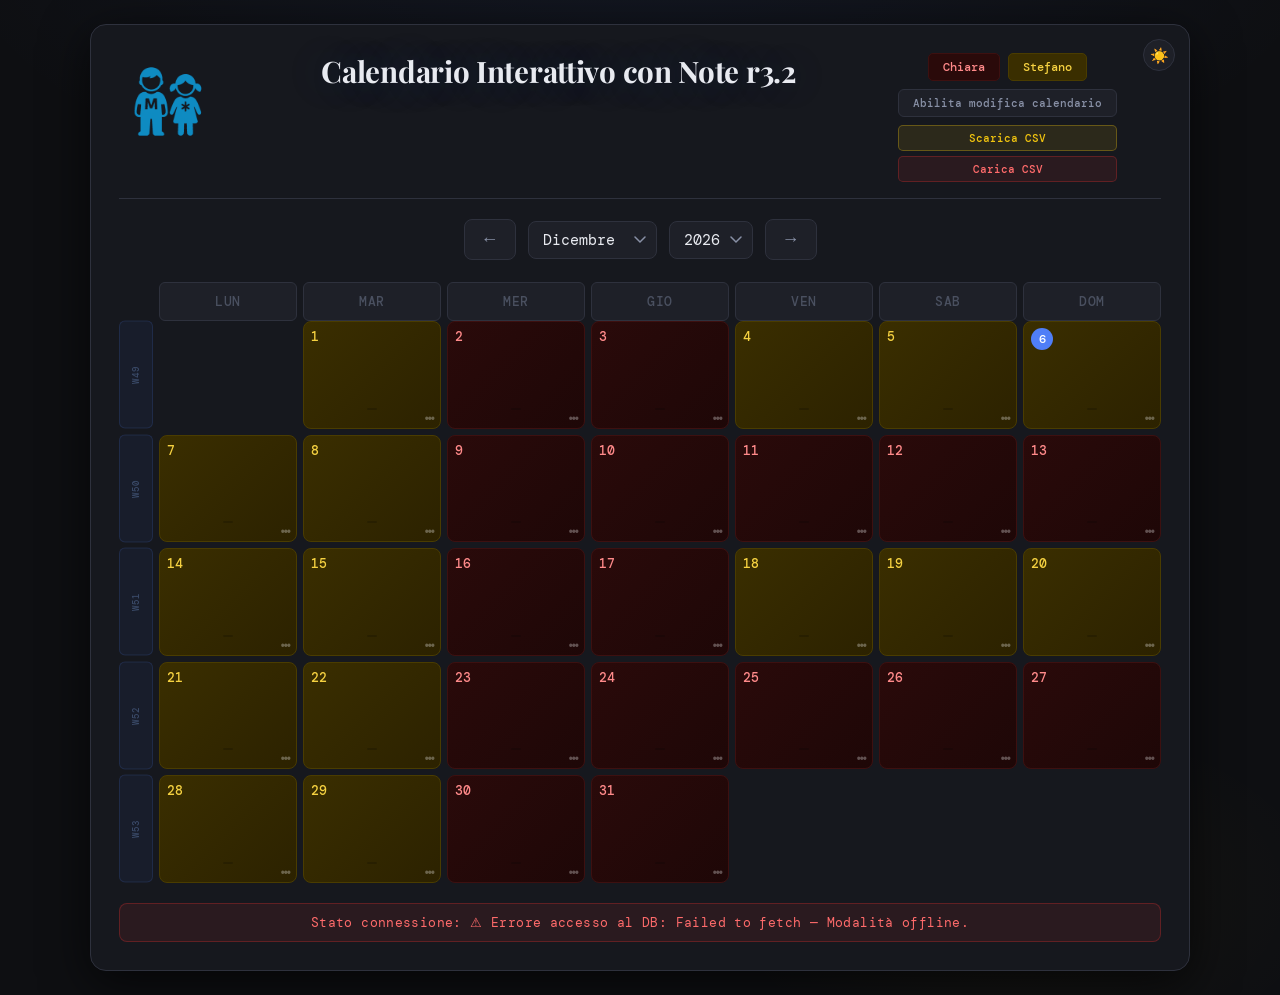
==== index.html @ 189cd043 "Aggiunge possibilita' di cambiare l'alternanza weekend da una data Nuovo pulsante "Cambia alternanza" ====
<!DOCTYPE html>
<html lang="it" data-theme="dark">
<head>
    <meta charset="UTF-8">
    <meta name="viewport" content="width=device-width, initial-scale=1.0">
    <title>Calendario Interattivo con Note</title>
    <link rel="icon" type="image/png" href="MaxAndStar.png">
    <link href="https://fonts.googleapis.com/css2?family=DM+Mono:wght@400;500&family=Playfair+Display:wght@600;700&display=swap" rel="stylesheet">
    <style>
        [data-theme="dark"] {
            --bg-base:        #0e0f12;
            --bg-surface:     #16181e;
            --bg-raised:      #1e2028;
            --bg-hover:       #252830;
            --border:         #2e313d;
            --border-focus:   #4a5568;
            --text-primary:   #e8eaf0;
            --text-secondary: #8890a6;
            --text-muted:     #4a5060;
            --accent-blue:    #4f7ef7;
            --accent-blue-h:  #3a6ce8;
            --accent-shadow:  rgba(79,126,247,0.25);
            --success-bg:     rgba(45,216,140,0.10);
            --success-border: rgba(45,216,140,0.30);
            --success-text:   #2dd88c;
            --warning-bg:     rgba(241,196,15,0.10);
            --warning-border: rgba(241,196,15,0.30);
            --warning-text:   #f1c40f;
            --error-bg:       rgba(224,48,48,0.10);
            --error-border:   rgba(224,48,48,0.30);
            --error-text:     #ff6b6b;
            --modal-overlay:  rgba(0,0,0,0.75);
            --shadow-lg:      0 12px 48px rgba(0,0,0,0.65);
            --bg-gradient:    radial-gradient(ellipse 80% 50% at 50% -10%, rgba(79,126,247,0.08) 0%, transparent 70%),
                              radial-gradient(ellipse 40% 30% at 80% 90%, rgba(241,196,15,0.04) 0%, transparent 60%);
            --select-arrow:   url("data:image/svg+xml,%3Csvg xmlns='http://www.w3.org/2000/svg' width='12' height='8' viewBox='0 0 12 8'%3E%3Cpath d='M1 1l5 5 5-5' stroke='%238890a6' stroke-width='1.5' fill='none' stroke-linecap='round'/%3E%3C/svg%3E");
            --user-badge-bg:  rgba(0,0,0,0.35);
            --user-badge-c:   rgba(255,255,255,0.70);
            --user-badge-b:   rgba(255,255,255,0.20);
            --week-bg:        rgba(79,126,247,0.06);
            --week-c:         #3a4a68;
            --week-border:    rgba(79,126,247,0.14);
        }
        [data-theme="light"] {
            --bg-base:        #f0f2f5;
            --bg-surface:     #ffffff;
            --bg-raised:      #f8f9fa;
            --bg-hover:       #edf0f3;
            --border:         #d4d8e0;
            --border-focus:   #7b8fa6;
            --text-primary:   #1a1e2c;
            --text-secondary: #5a6478;
            --text-muted:     #9aa0b0;
            --accent-blue:    #2c5fe0;
            --accent-blue-h:  #1e4ec8;
            --accent-shadow:  rgba(44,95,224,0.20);
            --success-bg:     rgba(39,174,96,0.10);
            --success-border: rgba(39,174,96,0.35);
            --success-text:   #1a7a48;
            --warning-bg:     rgba(200,160,0,0.10);
            --warning-border: rgba(200,160,0,0.35);
            --warning-text:   #7a5c00;
            --error-bg:       rgba(192,57,43,0.08);
            --error-border:   rgba(192,57,43,0.30);
            --error-text:     #b02020;
            --modal-overlay:  rgba(0,0,0,0.45);
            --shadow-lg:      0 8px 32px rgba(0,0,0,0.12);
            --bg-gradient:    radial-gradient(ellipse 80% 50% at 50% -10%, rgba(44,95,224,0.05) 0%, transparent 70%);
            --select-arrow:   url("data:image/svg+xml,%3Csvg xmlns='http://www.w3.org/2000/svg' width='12' height='8' viewBox='0 0 12 8'%3E%3Cpath d='M1 1l5 5 5-5' stroke='%235a6478' stroke-width='1.5' fill='none' stroke-linecap='round'/%3E%3C/svg%3E");
            --user-badge-bg:  rgba(255,255,255,0.80);
            --user-badge-c:   #333;
            --user-badge-b:   rgba(0,0,0,0.20);
            --week-bg:        rgba(44,95,224,0.05);
            --week-c:         #b0b8cc;
            --week-border:    rgba(44,95,224,0.12);
        }

        *, *::before, *::after { box-sizing: border-box; margin: 0; padding: 0; }

        body {
            font-family: 'DM Mono', monospace;
            background-color: var(--bg-base);
            background-image: var(--bg-gradient);
            color: var(--text-primary);
            display: flex;
            justify-content: center;
            align-items: flex-start;
            padding: 24px 16px;
            min-height: 100vh;
            transition: background-color 0.3s, color 0.3s;
        }

        .calendar-container {
            width: 100%;
            max-width: 1100px;
            background-color: var(--bg-surface);
            border: 1px solid var(--border);
            padding: 28px;
            border-radius: 16px;
            box-shadow: var(--shadow-lg);
            position: relative;
            transition: background-color 0.3s, border-color 0.3s, box-shadow 0.3s;
        }

        #theme-toggle {
            position: absolute; top: 14px; right: 14px;
            width: 32px; height: 32px; border-radius: 50%;
            border: 1px solid var(--border); background-color: var(--bg-raised);
            font-size: 15px; cursor: pointer;
            display: flex; align-items: center; justify-content: center;
            transition: all 0.2s; z-index: 10; padding: 0; line-height: 1;
        }
        #theme-toggle:hover { background-color: var(--bg-hover); border-color: var(--border-focus); transform: scale(1.12); }

        h1 {
            display: flex; justify-content: space-between; align-items: flex-start;
            gap: 16px; margin-bottom: 14px; padding-right: 44px;
        }
        .logo-container { flex: 0 0 auto; display: flex; align-items: flex-start; max-width: 11%; }
        .logo { width: 100%; height: auto; max-width: 100px; min-width: 40px; border-radius: 0; object-fit: contain; background: transparent; }

        .title-text {
            flex: 1; text-align: center;
            font-family: 'Playfair Display', serif;
            font-size: clamp(1.1rem, 3.2vw, 1.85rem); font-weight: 700;
            color: var(--text-primary); letter-spacing: -0.01em; line-height: 1.2;
            padding: 0 12px; text-shadow: 0 0 40px var(--accent-shadow); transition: color 0.3s;
        }

        .legend-controls {
            display: flex; flex-direction: column; gap: 8px;
            align-items: center; flex: 0 0 auto; max-width: 25%;
        }
        .legend-row { display: flex; gap: 8px; flex-wrap: wrap; justify-content: center; }
        .legend-btn {
            padding: 5px 14px; font-family: 'DM Mono', monospace;
            font-size: clamp(10px, 1.8vw, 12px); font-weight: 500;
            border: none; border-radius: 5px; cursor: default; user-select: none; white-space: nowrap;
        }
        [data-theme="dark"]  .legend-yellow { background-color: #3a2e00; color: #f5d140; border: 1px solid #4a3c00; }
        [data-theme="dark"]  .legend-red    { background-color: #2a0a0a; color: #ff8a8a; border: 1px solid #3d1010; }
        [data-theme="light"] .legend-yellow { background-color: #f1c40f; color: #1a1200; border: 1px solid #c8a000; }
        [data-theme="light"] .legend-red    { background-color: #e74c3c; color: #fff;    border: 1px solid #a93226; }

        .modify-btn {
            padding: 6px 14px; font-family: 'DM Mono', monospace;
            font-size: clamp(9px, 1.4vw, 11px); font-weight: 500;
            border: 1px solid var(--border); border-radius: 6px;
            cursor: pointer; user-select: none; transition: all 0.2s; white-space: nowrap;
        }
        .modify-btn.locked { background-color: var(--bg-raised); color: var(--text-secondary); border-color: var(--border); }
        .modify-btn.locked:hover { background-color: var(--bg-hover); color: var(--text-primary); border-color: var(--border-focus); }
        .modify-btn.unlocked { background-color: var(--error-bg); color: var(--error-text); border-color: var(--error-border); }
        .modify-btn.unlocked:hover { opacity: 0.8; }

        .csv-controls { display: flex; flex-direction: column; gap: 5px; width: 100%; }
        .csv-btn {
            padding: 5px 12px; font-family: 'DM Mono', monospace;
            font-size: clamp(9px, 1.5vw, 11px); font-weight: 500;
            border-radius: 5px; cursor: pointer; transition: all 0.2s; text-align: center; white-space: nowrap;
        }
        .download-btn { background-color: var(--warning-bg); color: var(--warning-text); border: 1px solid var(--warning-border); }
        .download-btn:hover { opacity: 0.75; }
        .upload-btn { background-color: var(--error-bg); color: var(--error-text); border: 1px solid var(--error-border); }
        .upload-btn:hover { opacity: 0.75; }

        .header-divider { border: none; border-top: 1px solid var(--border); margin: 16px 0 20px; transition: border-color 0.3s; }

        .controls {
            display: flex; justify-content: center; align-items: center;
            gap: 12px; margin-bottom: 22px; flex-wrap: wrap;
        }
        .controls select {
            padding: 8px 32px 8px 14px; font-family: 'DM Mono', monospace;
            font-size: clamp(13px, 2vw, 15px); border: 1px solid var(--border);
            border-radius: 8px; background-color: var(--bg-raised); color: var(--text-primary);
            cursor: pointer; transition: all 0.2s; appearance: none; -webkit-appearance: none;
            background-image: var(--select-arrow); background-repeat: no-repeat; background-position: right 10px center;
        }
        .controls select:focus { outline: none; border-color: var(--accent-blue); background-color: var(--bg-hover); }
        .controls button {
            padding: 7px 16px; font-size: 18px; font-weight: bold;
            border: 1px solid var(--border); border-radius: 8px;
            background-color: var(--bg-raised); color: var(--text-secondary);
            cursor: pointer; transition: all 0.2s; line-height: 1.4;
        }
        .controls button:hover { background-color: var(--bg-hover); color: var(--text-primary); border-color: var(--border-focus); }

        /* === CALENDAR GRID: colonna settimana fissa + 7 giorni === */
        .calendar-grid {
            display: grid;
            grid-template-columns: 34px repeat(7, 1fr);
            gap: 6px;
        }

        /* Spacer angolo in alto a sinistra (allineamento intestazioni) */
        .week-header-spacer { /* vuoto */ }

        .day-header {
            font-family: 'DM Mono', monospace; font-size: clamp(10px, 1.6vw, 13px);
            font-weight: 500; text-align: center; padding: 10px 0;
            color: var(--text-muted); background-color: var(--bg-raised);
            border-radius: 6px; letter-spacing: 0.06em; text-transform: uppercase;
            border: 1px solid var(--border); transition: background-color 0.3s, border-color 0.3s;
        }

        /* === CELLA NUMERO SETTIMANA === */
        .week-num-cell {
            display: flex;
            align-items: center;
            justify-content: center;
            font-family: 'DM Mono', monospace;
            font-size: clamp(7px, 1.1vw, 9px);
            font-weight: 500;
            color: var(--week-c);
            background: var(--week-bg);
            border: 1px solid var(--week-border);
            border-radius: 6px;
            letter-spacing: 0.06em;
            writing-mode: vertical-lr;
            text-orientation: mixed;
            transform: rotate(180deg);
            padding: 4px 2px;
            user-select: none;
            transition: background 0.3s, color 0.3s, border-color 0.3s;
            align-self: stretch;
        }

        .day-cell {
            position: relative; height: 0; padding-bottom: 76.5%;
            border: 1px solid transparent; border-radius: 8px;
            cursor: pointer; overflow: hidden;
            transition: transform 0.18s ease, box-shadow 0.18s ease, border-color 0.18s ease, background-color 0.3s;
        }
        .day-cell:hover { transform: translateY(-2px); box-shadow: 0 6px 20px rgba(0,0,0,0.2); }

        .day-number {
            position: absolute; top: 6px; left: 7px;
            font-family: 'DM Mono', monospace; font-size: clamp(11px, 2vw, 13px);
            font-weight: 500; z-index: 1;
        }
        .day-number.today-marker {
            background-color: var(--accent-blue); color: #fff !important;
            border-radius: 50%; width: 22px; height: 22px;
            display: flex; align-items: center; justify-content: center;
            font-size: clamp(10px, 1.8vw, 12px);
        }

        .day-note {
            position: absolute; top: 45%; left: 50%;
            transform: translate(-50%, -50%);
            font-family: 'DM Mono', monospace; font-size: clamp(9px, 1.7vw, 11px);
            font-weight: 500; text-align: center; overflow: hidden;
            text-overflow: ellipsis; white-space: pre-wrap; word-break: break-word;
            width: 82%; max-height: 50%;
            display: flex; align-items: center; justify-content: center;
        }

        .day-time {
            position: absolute; bottom: 18px; left: 50%; transform: translateX(-50%);
            font-family: 'DM Mono', monospace; font-size: clamp(8px, 1.4vw, 10px);
            font-weight: 400; white-space: nowrap; opacity: 0.75;
            border-radius: 3px; padding: 1px 5px;
        }
        [data-theme="dark"]  .day-time { background-color: rgba(0,0,0,0.25); }
        [data-theme="light"] .day-time { background-color: rgba(0,0,0,0.07); }

        .day-options {
            position: absolute; bottom: 3px; right: 6px;
            cursor: pointer; font-size: clamp(13px, 2vw, 15px);
            font-weight: bold; z-index: 2; transition: color 0.15s;
        }
        [data-theme="dark"]  .day-options       { color: rgba(255,255,255,0.30); }
        [data-theme="light"] .day-options       { color: rgba(0,0,0,0.25); }
        [data-theme="dark"]  .day-options:hover { color: rgba(255,255,255,0.85); }
        [data-theme="light"] .day-options:hover { color: rgba(0,0,0,0.70); }

        [data-theme="dark"] .day-yellow { background: linear-gradient(135deg,#3a2e00,#2c2200); color:#f5d140; border-color:#4a3c00; }
        [data-theme="dark"] .day-yellow:hover { background: linear-gradient(135deg,#4a3c00,#3a2e00); border-color:#6a5500; }
        [data-theme="dark"] .day-red    { background: linear-gradient(135deg,#2a0a0a,#1e0707); color:#ff8a8a; border-color:#3d1010; }
        [data-theme="dark"] .day-red:hover    { background: linear-gradient(135deg,#3d1010,#2a0a0a); border-color:#5a1a1a; }
        [data-theme="light"] .day-yellow { background: linear-gradient(135deg,#f1c40f,#e0b000); color:#1a1200; border-color:#c8a000; }
        [data-theme="light"] .day-yellow:hover { background: linear-gradient(135deg,#f5ce30,#f1c40f); border-color:#a88000; }
        [data-theme="light"] .day-red    { background: linear-gradient(135deg,#e74c3c,#c0392b); color:#fff; border-color:#a93226; }
        [data-theme="light"] .day-red:hover    { background: linear-gradient(135deg,#ec6050,#e74c3c); border-color:#922b21; }

        #debug-status {
            margin-top: 20px; padding: 10px 16px; border-radius: 8px;
            text-align: center; font-family: 'DM Mono', monospace;
            font-size: clamp(11px, 1.8vw, 13px); letter-spacing: 0.03em;
            transition: all 0.3s ease; border: 1px solid var(--border);
            background-color: var(--bg-raised); color: var(--text-muted);
        }
        .status-success { background-color: var(--success-bg) !important; border-color: var(--success-border) !important; color: var(--success-text) !important; }
        .status-warning { background-color: var(--warning-bg) !important; border-color: var(--warning-border) !important; color: var(--warning-text) !important; }
        .status-error   { background-color: var(--error-bg)   !important; border-color: var(--error-border)   !important; color: var(--error-text)   !important; }

        .auth-modal, .note-modal {
            display: none; position: fixed; z-index: 1000;
            left: 0; top: 0; width: 100%; height: 100%;
            background-color: var(--modal-overlay); backdrop-filter: blur(6px);
        }
        .auth-modal-content, .note-modal-content {
            background-color: var(--bg-surface); border: 1px solid var(--border);
            margin: 12% auto; padding: 34px; border-radius: 14px;
            width: 90%; max-width: 420px; box-shadow: var(--shadow-lg);
            animation: modalSlideIn 0.28s cubic-bezier(0.34,1.2,0.64,1);
            transition: background-color 0.3s, border-color 0.3s;
        }
        .note-modal-content { max-width: 480px; margin: 8% auto; }

        @keyframes modalSlideIn {
            from { opacity:0; transform:translateY(-30px) scale(0.97); }
            to   { opacity:1; transform:translateY(0) scale(1); }
        }

        .auth-modal-content h2, .note-modal-content h2 {
            text-align: center; font-family: 'Playfair Display', serif;
            font-weight: 700; color: var(--text-primary);
            margin-bottom: 24px; font-size: clamp(18px, 3.5vw, 22px);
        }

        .auth-form-group, .note-form-group { margin-bottom: 18px; }
        .auth-form-group label, .note-form-group label {
            display: block; margin-bottom: 7px; font-family: 'DM Mono', monospace;
            font-size: clamp(11px, 2vw, 13px); font-weight: 500;
            color: var(--text-secondary); letter-spacing: 0.04em; text-transform: uppercase;
        }
        .auth-form-group select, .auth-form-group input,
        .note-form-group input[type="text"], .note-form-group input[type="time"],
        .note-form-group textarea {
            width: 100%; padding: 11px 13px; border: 1px solid var(--border);
            border-radius: 8px; background-color: var(--bg-raised);
            color: var(--text-primary); font-family: 'DM Mono', monospace;
            font-size: clamp(13px, 2vw, 14px); transition: all 0.2s; box-sizing: border-box;
        }
        .auth-form-group select {
            appearance: none; -webkit-appearance: none;
            background-image: var(--select-arrow); background-repeat: no-repeat;
            background-position: right 12px center; padding-right: 34px; cursor: pointer;
        }
        .auth-form-group input:focus, .auth-form-group select:focus,
        .note-form-group input:focus, .note-form-group textarea:focus {
            outline: none; border-color: var(--accent-blue); background-color: var(--bg-hover);
        }
        .note-form-group textarea { resize: vertical; min-height: 72px; line-height: 1.6; }

        input[type="time"]::-webkit-calendar-picker-indicator { filter: invert(0.5); cursor: pointer; }
        [data-theme="light"] input[type="time"]::-webkit-calendar-picker-indicator { filter: none; }

        .time-row { display: flex; gap: 14px; }
        .time-row .note-form-group { flex: 1; }

        .auth-buttons, .note-buttons {
            display: flex; gap: 9px; justify-content: center; margin-top: 20px; flex-wrap: wrap;
        }
        .auth-btn, .note-btn {
            padding: 10px 18px; border: 1px solid transparent; border-radius: 7px;
            font-family: 'DM Mono', monospace; font-size: clamp(12px, 1.8vw, 13px);
            font-weight: 500; cursor: pointer; transition: all 0.2s;
            display: flex; align-items: center; gap: 6px;
        }
        .auth-btn-primary { background-color: var(--accent-blue); color: #fff; border-color: var(--accent-blue); }
        .auth-btn-primary:hover { background-color: var(--accent-blue-h); transform: translateY(-1px); box-shadow: 0 4px 16px var(--accent-shadow); }
        .auth-btn-secondary, .note-btn-cancel { background-color: var(--bg-raised); color: var(--text-secondary); border-color: var(--border); }
        .auth-btn-secondary:hover, .note-btn-cancel:hover { background-color: var(--bg-hover); color: var(--text-primary); }
        .auth-error {
            color: var(--error-text); text-align: center; margin-top: 14px;
            font-family: 'DM Mono', monospace; font-size: clamp(11px, 1.8vw, 12px);
            font-weight: 500; display: none;
        }
        .note-btn-save       { background-color: var(--success-bg); color: var(--success-text); border-color: var(--success-border); }
        .note-btn-save:hover { opacity: 0.8; transform: translateY(-1px); }
        .note-btn-gcal       { background-color: rgba(79,126,247,0.10); color: var(--accent-blue); border-color: rgba(79,126,247,0.30); }
        .note-btn-gcal:hover { opacity: 0.8; transform: translateY(-1px); }
        .note-btn-delete       { background-color: var(--error-bg); color: var(--error-text); border-color: var(--error-border); }
        .note-btn-delete:hover { opacity: 0.8; }
        .note-btn-gcal-delete       { background-color: var(--warning-bg); color: var(--warning-text); border-color: var(--warning-border); }
        .note-btn-gcal-delete:hover { opacity: 0.8; transform: translateY(-1px); }
        .note-btn-weekend       { background-color: rgba(155,89,182,0.10); color: #9b59b6; border-color: rgba(155,89,182,0.30); width: 100%; }
        .note-btn-weekend:hover { opacity: 0.8; transform: translateY(-1px); }
        .note-btn-weekend-red       { background-color: rgba(231,76,60,0.10); color: #e74c3c; border-color: rgba(231,76,60,0.30); }
        .note-btn-weekend-red:hover { opacity: 0.8; transform: translateY(-1px); }
        .note-btn-weekend-yellow       { background-color: rgba(241,196,15,0.12); color: #b8960c; border-color: rgba(241,196,15,0.35); }
        .note-btn-weekend-yellow:hover { opacity: 0.8; transform: translateY(-1px); }
        [data-theme="dark"] .note-btn-weekend-yellow { color: #f1c40f; }
        .weekend-rule-row {
            display: flex; align-items: center; justify-content: space-between;
            font-family: 'DM Mono', monospace; font-size: 12px; color: var(--text-secondary);
            padding: 6px 4px; border-bottom: 1px solid var(--border);
        }
        .weekend-rule-row:last-child { border-bottom: none; }
        .weekend-rule-del {
            background: none; border: none; cursor: pointer; font-size: 13px;
            color: var(--error-text); padding: 2px 6px; border-radius: 4px;
        }
        .weekend-rule-del:hover { background-color: var(--error-bg); }
        .gcal-hint {
            font-family: 'DM Mono', monospace; font-size: clamp(10px, 1.6vw, 11px);
            color: var(--text-muted); text-align: center; margin-top: 12px;
            font-style: italic; line-height: 1.6;
        }

        @media (max-width: 768px) {
            body { padding: 10px 8px; }
            .calendar-container { padding: 16px; }
            h1 { flex-direction: column; align-items: center; gap: 14px; padding-right: 0; }
            .logo-container { order:1; max-width:70px; }
            .title-text { order:2; padding:0; }
            .legend-controls { order:3; max-width:100%; width:100%; }
            .csv-controls { flex-direction:row; gap:8px; }
            #theme-toggle { top:10px; right:10px; }
            .calendar-grid { grid-template-columns: 26px repeat(7, 1fr); gap: 4px; }
            .week-num-cell { font-size: 7px; }
        }
        @media (max-width: 480px) {
            .logo-container { max-width:55px; }
            .legend-btn, .modify-btn, .csv-btn { padding:4px 8px; }
            .calendar-grid { grid-template-columns: 20px repeat(7, 1fr); gap: 3px; }
        }
    </style>
</head>
<body>
    <div class="calendar-container">
        <button id="theme-toggle" title="Cambia tema">🌙</button>

        <h1>
            <div class="logo-container">
                <img src="MaxAndStar.png" alt="Logo" class="logo">
            </div>
            <div class="title-text">Calendario Interattivo con Note r3.2</div>
            <div class="legend-controls">
                <div class="legend-row">
                    <span class="legend-btn legend-red">Chiara</span>
                    <span class="legend-btn legend-yellow">Stefano</span>
                </div>
                <button id="modify-btn" class="modify-btn locked">Abilita modifica calendario</button>
                <div class="csv-controls">
                    <button id="download-btn" class="csv-btn download-btn">Scarica CSV</button>
                    <button id="upload-btn" class="csv-btn upload-btn">Carica CSV</button>
                </div>
            </div>
            <input type="file" id="upload-input" accept=".csv" style="display: none;">
        </h1>

        <hr class="header-divider">

        <div class="controls">
            <button id="prev-month-btn" title="Mese precedente">&larr;</button>
            <select id="month-select"></select>
            <select id="year-select"></select>
            <button id="next-month-btn" title="Mese successivo">&rarr;</button>
        </div>

        <!-- Intestazioni: spazio angolo + 7 giorni -->
        <div class="calendar-grid" id="day-headers">
            <div class="week-header-spacer"></div>
            <div class="day-header">Lun</div>
            <div class="day-header">Mar</div>
            <div class="day-header">Mer</div>
            <div class="day-header">Gio</div>
            <div class="day-header">Ven</div>
            <div class="day-header">Sab</div>
            <div class="day-header">Dom</div>
        </div>
        <div class="calendar-grid" id="calendar-body"></div>
        <div id="debug-status">Stato connessione: In attesa...</div>
    </div>

    <!-- MODAL AUTENTICAZIONE -->
    <div id="auth-modal" class="auth-modal">
        <div class="auth-modal-content">
            <h2>Autenticazione Utente</h2>
            <form id="auth-form">
                <div class="auth-form-group">
                    <label for="user-select">Seleziona Utente</label>
                    <select id="user-select" required>
                        <option value="">-- Scegli un utente --</option>
                        <option value="chiara">Chiara</option>
                        <option value="stefano">Stefano</option>
                        <option value="guest">Altro utente</option>
                    </select>
                </div>
                <div class="auth-form-group">
                    <label for="password-input">Password</label>
                    <input type="password" id="password-input" placeholder="Inserisci la password" required>
                </div>
                <div class="auth-error" id="auth-error">Password non corretta!</div>
                <div class="auth-buttons">
                    <button type="submit" class="auth-btn auth-btn-primary">Accedi</button>
                    <button type="button" class="auth-btn auth-btn-secondary" id="cancel-auth">Annulla</button>
                </div>
            </form>
        </div>
    </div>

    <!-- MODAL NOTA + ORARIO -->
    <div id="note-modal" class="note-modal">
        <div class="note-modal-content">
            <h2 id="note-modal-title">📅 Impegno del giorno</h2>
            <div class="note-form-group">
                <label for="note-text-input">Descrizione</label>
                <textarea id="note-text-input" placeholder="Es. Visita medica, Riunione, Compleanno…" rows="3"></textarea>
            </div>
            <div class="time-row">
                <div class="note-form-group">
                    <label for="note-start-time">Orario inizio</label>
                    <input type="time" id="note-start-time">
                </div>
                <div class="note-form-group">
                    <label for="note-end-time">Orario fine</label>
                    <input type="time" id="note-end-time">
                </div>
            </div>
            <div class="note-buttons">
                <button class="note-btn note-btn-save" id="note-save-btn">💾 Salva</button>
                <button class="note-btn note-btn-gcal" id="note-gcal-btn">📅 Aggiungi a Google Calendar</button>
            </div>
            <div class="note-buttons" style="margin-top: 8px;">
                <button class="note-btn note-btn-delete" id="note-delete-btn">🗑️ Elimina nota</button>
                <button class="note-btn note-btn-gcal-delete" id="note-gcal-delete-btn">🗓️ Elimina su Google Calendar</button>
                <button class="note-btn note-btn-cancel" id="note-cancel-btn">Annulla</button>
            </div>
            <div class="note-buttons" style="margin-top: 8px;">
                <button class="note-btn note-btn-weekend" id="note-weekend-btn" title="Cambia alternanza weekend">🔀 Cambia alternanza weekend</button>
            </div>
            <p class="gcal-hint">
                "Aggiungi a Google Calendar" apre Google Calendar con l'evento precompilato. Ricorda di salvarlo anche qui con "Salva".<br>
                "Elimina su Google Calendar" apre la vista del giorno su Google Calendar per eliminare l'evento manualmente.
            </p>
        </div>
    </div>

    <!-- MODAL ALTERNANZA WEEKEND -->
    <div id="weekend-rule-modal" class="note-modal">
        <div class="note-modal-content">
            <h2>🔀 Cambia alternanza weekend</h2>
            <p class="gcal-hint">
                Imposta da quale data in poi cambiare il colore di venerdì/sabato/domenica
                (utile al rientro dalle vacanze di Natale o estive). I giorni feriali (Lun–Gio)
                non sono influenzati.
            </p>
            <div class="note-form-group">
                <label for="weekend-rule-date">A partire dal</label>
                <input type="date" id="weekend-rule-date">
            </div>
            <div class="note-form-group">
                <label>Colore del weekend da quella data</label>
                <div class="note-buttons">
                    <button type="button" class="note-btn note-btn-weekend-red" id="weekend-rule-red">🔴 Rosso (Chiara)</button>
                    <button type="button" class="note-btn note-btn-weekend-yellow" id="weekend-rule-yellow">🟡 Giallo (Stefano)</button>
                </div>
            </div>
            <div id="weekend-rule-list"></div>
            <div class="note-buttons" style="margin-top: 8px;">
                <button class="note-btn note-btn-cancel" id="weekend-rule-cancel-btn">Chiudi</button>
            </div>
        </div>
    </div>

    <script>
        const BIN_ID     = '68a83cbbd0ea881f40602c74';
        const SECRET_KEY = '$2a$10$CtbtL1tHcPUt5SemT8R1LOpcEl7vZ7NL17Ffh.mqPmixouh6CdmMu';

        let modifiedDaysDB       = {};
        let isModificationLocked = true;
        let currentUser          = null;
        let activeNoteDate       = null;
        let dbAvailable          = true;
        let weekendRules         = [];

        const debugStatusEl  = document.getElementById('debug-status');
        const htmlEl         = document.documentElement;
        const themeToggleBtn = document.getElementById('theme-toggle');
        const userHashes = {
            chiara:  '27fedb650cfc5db0b383033238b7a1b69c37587a6061e795cc81d72fc132e1fe',
            stefano: '0c89bfb611a7402a526e7fd2a1dd99cc476b7744b0ce80ab05074e2edd96606f',
            guest:   'ab956ef4854d8db53ea4bbae1640d197925ca236add6c7a2d95596cf51b0dd71'
        };
        const userInitials = { chiara: 'C', stefano: 'S', guest: 'G' };

        // --- FORMATO DATI SU JSONBIN (chiavi data compatte YYYYMMDD) ---
        function encodeDBForStorage(data) {
            const encoded = {};
            Object.keys(data).forEach(key => {
                const newKey = key.replace(/\b(\d{4})-(\d{2})-(\d{2})\b/, '$1$2$3');
                encoded[newKey] = data[key];
            });
            return encoded;
        }
        function decodeDBFromStorage(encodedData) {
            const decoded = {};
            Object.keys(encodedData).forEach(key => {
                const newKey = key.replace(/(\d{4})(\d{2})(\d{2})/, '$1-$2-$3');
                decoded[newKey] = encodedData[key];
            });
            return decoded;
        }

        async function hashPassword(pwd) {
            const buf = await crypto.subtle.digest('SHA-256', new TextEncoder().encode(pwd));
            return Array.from(new Uint8Array(buf)).map(b => b.toString(16).padStart(2,'0')).join('');
        }

        // --- NUMERO SETTIMANA ISO 8601 ---
        function getISOWeek(date) {
            const d = new Date(Date.UTC(date.getFullYear(), date.getMonth(), date.getDate()));
            d.setUTCDate(d.getUTCDate() + 4 - (d.getUTCDay() || 7));
            const yearStart = new Date(Date.UTC(d.getUTCFullYear(), 0, 1));
            return Math.ceil((((d - yearStart) / 86400000) + 1) / 7);
        }

        // --- ALTERNANZA WEEKEND (con regole personalizzabili da una certa data) ---
        function dateToKey(date) {
            return `${date.getFullYear()}-${String(date.getMonth()+1).padStart(2,'0')}-${String(date.getDate()).padStart(2,'0')}`;
        }
        function getWeekendColorForDate(date) {
            const dateKey = dateToKey(date);
            const parity  = (getISOWeek(date) % 2 === 0) ? 'even' : 'odd';
            let evenColor = 'red'; // alternanza storica di default (nessuna regola attiva)
            const applicable = weekendRules.filter(r => r.from <= dateKey);
            if (applicable.length) {
                applicable.sort((a, b) => (a.from < b.from ? -1 : 1));
                evenColor = applicable[applicable.length - 1].evenWeekColor;
            }
            return parity === 'even' ? evenColor : (evenColor === 'red' ? 'yellow' : 'red');
        }
        function computeEvenWeekColorForRule(fromDateStr, desiredColor) {
            const [y, m, d] = fromDateStr.split('-').map(Number);
            const parity = (getISOWeek(new Date(y, m - 1, d)) % 2 === 0) ? 'even' : 'odd';
            return parity === 'even' ? desiredColor : (desiredColor === 'red' ? 'yellow' : 'red');
        }

        // --- TEMA ---
        function getTodayDefaultColor() {
            const today = new Date(), dow = today.getDay();
            if (dow === 1 || dow === 2) return 'yellow';
            if (dow === 3 || dow === 4) return 'red';
            return getWeekendColorForDate(today);
        }
        function applyTheme(theme) {
            htmlEl.setAttribute('data-theme', theme);
            themeToggleBtn.textContent = theme === 'dark' ? '☀️' : '🌙';
            themeToggleBtn.title = theme === 'dark' ? 'Passa al tema chiaro' : 'Passa al tema scuro';
            try { localStorage.setItem('cal-theme', theme); } catch(e) {}
        }
        function initTheme() {
            let saved = null;
            try { saved = localStorage.getItem('cal-theme'); } catch(e) {}
            if (saved === 'dark' || saved === 'light') { applyTheme(saved); return; }
            applyTheme(getTodayDefaultColor() === 'yellow' ? 'dark' : 'light');
        }
        themeToggleBtn.addEventListener('click', () => {
            applyTheme(htmlEl.getAttribute('data-theme') === 'dark' ? 'light' : 'dark');
        });

        // --- UTILITY ---
        function setStatus(msg, type = 'default') {
            debugStatusEl.textContent = `Stato connessione: ${msg}`;
            debugStatusEl.className = '';
            if (type === 'success') debugStatusEl.classList.add('status-success');
            if (type === 'warning') debugStatusEl.classList.add('status-warning');
            if (type === 'error')   debugStatusEl.classList.add('status-error');
        }
        function formatTimeDisplay(start, end) {
            if (!start && !end) return '';
            if (start && end) return `${start} – ${end}`;
            if (start) return `dalle ${start}`;
            return `fino alle ${end}`;
        }
        function toGCalDT(dateKey, t) {
            const [y,m,d] = dateKey.split('-');
            if (t) { const [hh,mm] = t.split(':'); return `${y}${m}${d}T${hh}${mm}00`; }
            return `${y}${m}${d}`;
        }
        function openExternalLink(url) {
            const a = document.createElement('a');
            a.href = url; a.target = '_blank'; a.rel = 'noopener noreferrer';
            document.body.appendChild(a); a.click(); a.remove();
        }
        function buildGCalUrl(dateKey, title, st, et) {
            const base = 'https://calendar.google.com/calendar/r/eventedit';
            const enc  = encodeURIComponent(title || 'Impegno');
            let dates;
            if (st) {
                const s = toGCalDT(dateKey, st);
                let e2;
                if (et) { e2 = toGCalDT(dateKey, et); }
                else { const [hh,mm] = st.split(':').map(Number); e2 = toGCalDT(dateKey,`${String(hh+1).padStart(2,'0')}:${String(mm).padStart(2,'0')}`); }
                dates = `${s}/${e2}`;
            } else {
                const [y,m,d] = dateKey.split('-').map(Number);
                const nd = new Date(y,m-1,d+1);
                dates = `${y}${String(m).padStart(2,'0')}${String(d).padStart(2,'0')}/${nd.getFullYear()}${String(nd.getMonth()+1).padStart(2,'0')}${String(nd.getDate()).padStart(2,'0')}`;
            }
            return `${base}?text=${enc}&dates=${dates}`;
        }

        // --- AUTH MODAL ---
        const authModal     = document.getElementById('auth-modal');
        const authForm      = document.getElementById('auth-form');
        const userSelect    = document.getElementById('user-select');
        const passwordInput = document.getElementById('password-input');
        const authError     = document.getElementById('auth-error');
        const cancelAuthBtn = document.getElementById('cancel-auth');

        function showAuthModal() {
            authModal.style.display = 'block';
            userSelect.value = ''; passwordInput.value = '';
            authError.style.display = 'none'; userSelect.focus();
        }
        function hideAuthModal() { authModal.style.display = 'none'; }
        async function validateAuth() {
            const sel = userSelect.value, pwd = passwordInput.value;
            if (!sel) { authError.textContent='Seleziona un utente!'; authError.style.display='block'; return false; }
            const hash = await hashPassword(pwd);
            if (userHashes[sel] === hash) { currentUser = sel; return true; }
            authError.textContent = 'Password non corretta!'; authError.style.display = 'block';
            passwordInput.value = ''; passwordInput.focus(); return false;
        }
        authForm.addEventListener('submit', e => {
            e.preventDefault();
            validateAuth().then(ok => {
                if (ok) {
                    isModificationLocked = false;
                    updateModifyBtn(); renderCalendar(); hideAuthModal();
                    setStatus(`Accesso autorizzato per ${currentUser.charAt(0).toUpperCase()+currentUser.slice(1)}. Modifica abilitata.`, 'success');
                }
            });
        });
        cancelAuthBtn.addEventListener('click', hideAuthModal);
        authModal.addEventListener('click', e => { if (e.target === authModal) hideAuthModal(); });

        // --- NOTE MODAL ---
        const noteModal         = document.getElementById('note-modal');
        const noteModalTitle    = document.getElementById('note-modal-title');
        const noteTextInput     = document.getElementById('note-text-input');
        const noteStartTime     = document.getElementById('note-start-time');
        const noteEndTime       = document.getElementById('note-end-time');
        const noteSaveBtn       = document.getElementById('note-save-btn');
        const noteGcalBtn       = document.getElementById('note-gcal-btn');
        const noteDeleteBtn     = document.getElementById('note-delete-btn');
        const noteGcalDeleteBtn = document.getElementById('note-gcal-delete-btn');
        const noteCancelBtn     = document.getElementById('note-cancel-btn');

        function showNoteModal(dateKey) {
            activeNoteDate = dateKey;
            const entry = modifiedDaysDB[dateKey];
            const [y,m,d] = dateKey.split('-').map(Number);
            const dateObj = new Date(y, m-1, d);
            const giorni = ['Domenica','Lunedì','Martedì','Mercoledì','Giovedì','Venerdì','Sabato'];
            const mesi   = ['Gennaio','Febbraio','Marzo','Aprile','Maggio','Giugno','Luglio','Agosto','Settembre','Ottobre','Novembre','Dicembre'];
            noteModalTitle.textContent = `📅 ${giorni[dateObj.getDay()]} ${d} ${mesi[m-1]} ${y}`;
            noteTextInput.value = entry?.note      || '';
            noteStartTime.value = entry?.startTime || '';
            noteEndTime.value   = entry?.endTime   || '';
            const hasData = !!(entry?.note || entry?.startTime || entry?.endTime);
            noteDeleteBtn.style.display     = hasData ? 'flex' : 'none';
            noteGcalDeleteBtn.style.display = hasData ? 'flex' : 'none';
            noteModal.style.display = 'block'; noteTextInput.focus();
        }
        function hideNoteModal() { noteModal.style.display = 'none'; activeNoteDate = null; }

        noteSaveBtn.addEventListener('click', () => { saveNote(activeNoteDate); hideNoteModal(); });
        noteGcalBtn.addEventListener('click', () => {
            saveNote(activeNoteDate);
            const e = modifiedDaysDB[activeNoteDate];
            openExternalLink(buildGCalUrl(activeNoteDate, e?.note||'Impegno', e?.startTime||'', e?.endTime||''));
            hideNoteModal();
        });
        noteGcalDeleteBtn.addEventListener('click', () => {
            if (!activeNoteDate) return;
            const [y,m,d] = activeNoteDate.split('-');
            openExternalLink(`https://calendar.google.com/calendar/r/day/${y}/${parseInt(m)}/${parseInt(d)}`);
        });
        noteDeleteBtn.addEventListener('click', () => {
            if (!activeNoteDate) return;
            if (modifiedDaysDB[activeNoteDate]) {
                modifiedDaysDB[activeNoteDate].note = '';
                delete modifiedDaysDB[activeNoteDate].startTime;
                delete modifiedDaysDB[activeNoteDate].endTime;
                cleanupEntry(activeNoteDate);
            }
            saveModifications(); renderCalendar(); hideNoteModal();
        });
        noteCancelBtn.addEventListener('click', hideNoteModal);
        noteModal.addEventListener('click', e => { if (e.target === noteModal) hideNoteModal(); });

        // --- MODAL ALTERNANZA WEEKEND ---
        const weekendRuleModal     = document.getElementById('weekend-rule-modal');
        const weekendRuleDateInput = document.getElementById('weekend-rule-date');
        const weekendRuleListEl    = document.getElementById('weekend-rule-list');
        const noteWeekendBtn       = document.getElementById('note-weekend-btn');
        const weekendRuleRedBtn    = document.getElementById('weekend-rule-red');
        const weekendRuleYellowBtn = document.getElementById('weekend-rule-yellow');
        const weekendRuleCancelBtn = document.getElementById('weekend-rule-cancel-btn');

        function refreshWeekendRuleList() {
            if (!weekendRules.length) {
                weekendRuleListEl.innerHTML = '<p class="gcal-hint">Nessuna regola impostata: alternanza storica attiva su tutto il calendario.</p>';
                return;
            }
            const sorted = [...weekendRules].sort((a, b) => (a.from < b.from ? 1 : -1));
            weekendRuleListEl.innerHTML = sorted.map(r => `
                <div class="weekend-rule-row">
                    <span>Dal <strong>${r.from}</strong>: weekend pari = ${r.evenWeekColor === 'red' ? '🔴 Rosso' : '🟡 Giallo'}</span>
                    <button type="button" class="weekend-rule-del" data-from="${r.from}" title="Elimina regola">🗑️</button>
                </div>`).join('');
            weekendRuleListEl.querySelectorAll('.weekend-rule-del').forEach(btn => {
                btn.addEventListener('click', () => {
                    weekendRules = weekendRules.filter(r => r.from !== btn.dataset.from);
                    saveModifications(); renderCalendar(); refreshWeekendRuleList();
                });
            });
        }

        function showWeekendRuleModal(prefillDate) {
            if (isModificationLocked || !currentUser) {
                setStatus("Sblocca la modifica per cambiare l'alternanza weekend.", 'warning');
                return;
            }
            weekendRuleDateInput.value = prefillDate || todayStr;
            refreshWeekendRuleList();
            weekendRuleModal.style.display = 'block';
        }
        function hideWeekendRuleModal() { weekendRuleModal.style.display = 'none'; }

        function applyWeekendRule(desiredColor) {
            const fromDateStr = weekendRuleDateInput.value;
            if (!fromDateStr) { setStatus('Seleziona una data per la nuova regola.', 'warning'); return; }
            const evenWeekColor = computeEvenWeekColorForRule(fromDateStr, desiredColor);
            weekendRules = weekendRules.filter(r => r.from !== fromDateStr);
            weekendRules.push({ from: fromDateStr, evenWeekColor });
            saveModifications(); renderCalendar(); refreshWeekendRuleList();
            setStatus(`Alternanza weekend aggiornata dal ${fromDateStr}.`, 'success');
        }

        noteWeekendBtn.addEventListener('click', () => {
            const prefillDate = activeNoteDate;
            hideNoteModal();
            showWeekendRuleModal(prefillDate);
        });
        weekendRuleRedBtn.addEventListener('click', () => applyWeekendRule('red'));
        weekendRuleYellowBtn.addEventListener('click', () => applyWeekendRule('yellow'));
        weekendRuleCancelBtn.addEventListener('click', hideWeekendRuleModal);
        weekendRuleModal.addEventListener('click', e => { if (e.target === weekendRuleModal) hideWeekendRuleModal(); });

        document.addEventListener('keydown', e => {
            if (e.key === 'Escape') { hideAuthModal(); hideNoteModal(); hideWeekendRuleModal(); }
        });

        function saveNote(dateKey) {
            if (!dateKey) return;
            const note = noteTextInput.value.trim();
            const st = noteStartTime.value, et = noteEndTime.value;
            if (!modifiedDaysDB[dateKey])
                modifiedDaysDB[dateKey] = { modified: false, note: '', modifiedBy: currentUser ? userInitials[currentUser] : null };
            modifiedDaysDB[dateKey].note = note;
            if (st) modifiedDaysDB[dateKey].startTime = st; else delete modifiedDaysDB[dateKey].startTime;
            if (et) modifiedDaysDB[dateKey].endTime   = et; else delete modifiedDaysDB[dateKey].endTime;
            if (!modifiedDaysDB[dateKey].modifiedBy && currentUser)
                modifiedDaysDB[dateKey].modifiedBy = userInitials[currentUser];
            cleanupEntry(dateKey); saveModifications(); renderCalendar();
        }

        // --- DB ---
        function loadModifications() {
            setStatus('Caricamento dati...');
            return fetch(`https://api.jsonbin.io/v3/b/${BIN_ID}/latest`, { headers: { 'X-Master-Key': SECRET_KEY } })
                .then(r => { if (!r.ok) throw new Error(`HTTP ${r.status}`); return r.json(); })
                .then(data => {
                    dbAvailable = true;
                    weekendRules = Array.isArray(data?.record?.regoleWeekend) ? data.record.regoleWeekend : [];
                    if (data?.record?.modifiche) {
                        modifiedDaysDB = decodeDBFromStorage(data.record.modifiche);
                        Object.keys(modifiedDaysDB).forEach(dk => {
                            const e = modifiedDaysDB[dk];
                            if (e && !e.modifiedBy && e.modified) e.modifiedBy = 'S';
                        });
                        const recordCount = Object.keys(modifiedDaysDB).length;
                        const dataSizeKB  = (new TextEncoder().encode(JSON.stringify(data.record.modifiche)).length / 1024).toFixed(2);
                        setStatus(`Dati caricati con successo da JSONBin.io (${recordCount} record, ${dataSizeKB} KB).`, 'success');
                    } else { modifiedDaysDB = {}; setStatus('Dati non trovati. Calendario vuoto.', 'warning'); }
                })
                .catch(err => {
                    dbAvailable = false; modifiedDaysDB = {};
                    setStatus(`⚠ Errore accesso al DB: ${err.message} — Modalità offline.`, 'error');
                    console.error('[DB load]', err);
                });
        }

        function saveModifications() {
            if (!dbAvailable) { setStatus('⚠ DB non raggiungibile — modifiche non salvate.', 'error'); return; }
            setStatus('Salvataggio...');
            const encodedData = encodeDBForStorage(modifiedDaysDB);
            fetch(`https://api.jsonbin.io/v3/b/${BIN_ID}`, {
                method: 'PUT',
                headers: { 'Content-Type': 'application/json', 'X-Access-Key': SECRET_KEY, 'X-Bin-Private': 'false' },
                body: JSON.stringify({ modifiche: encodedData, regoleWeekend: weekendRules })
            })
            .then(r => { if (!r.ok) throw new Error(`HTTP ${r.status}`); return r.json(); })
            .then(() => {
                dbAvailable = true;
                const recordCount = Object.keys(modifiedDaysDB).length;
                setStatus(`Dati salvati con successo (${recordCount} record).`, 'success');
            })
            .catch(err => { dbAvailable = false; setStatus(`⚠ Errore salvataggio: ${err.message}`, 'error'); console.error('[DB save]', err); });
        }

        // --- DOM ---
        const monthSelect  = document.getElementById('month-select');
        const yearSelect   = document.getElementById('year-select');
        const calendarBody = document.getElementById('calendar-body');
        const prevMonthBtn = document.getElementById('prev-month-btn');
        const nextMonthBtn = document.getElementById('next-month-btn');
        const downloadBtn  = document.getElementById('download-btn');
        const uploadBtn    = document.getElementById('upload-btn');
        const uploadInput  = document.getElementById('upload-input');
        const modifyBtn    = document.getElementById('modify-btn');
        const months = ["Gennaio","Febbraio","Marzo","Aprile","Maggio","Giugno","Luglio","Agosto","Settembre","Ottobre","Novembre","Dicembre"];

        document.addEventListener('DOMContentLoaded', () => {
            initTheme();
            populateSelects(new Date().getMonth(), new Date().getFullYear());
            monthSelect.addEventListener('change', renderCalendar);
            yearSelect.addEventListener('change',  renderCalendar);
            prevMonthBtn.addEventListener('click', goToPrevMonth);
            nextMonthBtn.addEventListener('click', goToNextMonth);
            downloadBtn.addEventListener('click', downloadCSV);
            uploadBtn.addEventListener('click', () => uploadInput.click());
            uploadInput.addEventListener('change', uploadCSV);
            modifyBtn.addEventListener('click', toggleLock);
            loadModifications().finally(() => { renderCalendar(); updateModifyBtn(); });
        });

        function populateSelects(cm, cy) {
            months.forEach((m, i) => monthSelect.add(new Option(m, i)));
            for (let i = cy-10; i <= cy+10; i++) yearSelect.add(new Option(i, i));
            monthSelect.value = cm; yearSelect.value = cy;
        }

        // --- RENDER ---
        const todayStr = (() => {
            const t = new Date();
            return `${t.getFullYear()}-${String(t.getMonth()+1).padStart(2,'0')}-${String(t.getDate()).padStart(2,'0')}`;
        })();

        function renderCalendar() {
            const year  = parseInt(yearSelect.value);
            const month = parseInt(monthSelect.value);
            calendarBody.innerHTML = '';

            const firstDay    = new Date(year, month, 1);
            const daysInMonth = new Date(year, month+1, 0).getDate();
            const startDay    = firstDay.getDay() === 0 ? 6 : firstDay.getDay() - 1;

            // Costruisco settimane: ogni riga = {weekNum, days[7]}
            const weeks = [];
            let row = [], rowWeekNum = null;

            // celle vuote iniziali
            for (let i = 0; i < startDay; i++) row.push(null);

            for (let day = 1; day <= daysInMonth; day++) {
                if (row.length === 0 || rowWeekNum === null) {
                    rowWeekNum = getISOWeek(new Date(year, month, day));
                }
                row.push(day);
                if (row.length === 7) {
                    weeks.push({ num: rowWeekNum, days: row });
                    row = []; rowWeekNum = null;
                }
            }
            // ultima riga parziale
            if (row.length > 0) {
                if (rowWeekNum === null) {
                    const firstReal = row.find(d => d !== null);
                    rowWeekNum = firstReal ? getISOWeek(new Date(year, month, firstReal)) : 1;
                }
                while (row.length < 7) row.push(null);
                weeks.push({ num: rowWeekNum, days: row });
            }

            // Renderizza riga per riga
            weeks.forEach(week => {
                // Cella numero settimana (occupa tutta la riga verticalmente tramite align-self:stretch)
                const wCell = document.createElement('div');
                wCell.className = 'week-num-cell';
                wCell.textContent = `W${week.num}`;
                wCell.title = `Settimana ISO ${week.num}`;
                calendarBody.appendChild(wCell);

                week.days.forEach(day => {
                    if (day === null) {
                        calendarBody.appendChild(document.createElement('div'));
                        return;
                    }
                    const dateKey = `${year}-${String(month+1).padStart(2,'0')}-${String(day).padStart(2,'0')}`;
                    const dbEntry = modifiedDaysDB[dateKey];
                    const isToday = dateKey === todayStr;

                    const cell = document.createElement('div');
                    cell.className = 'day-cell';
                    if (!isModificationLocked)
                        cell.addEventListener('click', () => toggleDayColor(dateKey));

                    const num = document.createElement('span');
                    num.className = 'day-number' + (isToday ? ' today-marker' : '');
                    num.textContent = day;

                    const note = document.createElement('div');
                    note.className = 'day-note';
                    if (dbEntry?.note) note.textContent = dbEntry.note;

                    const time = document.createElement('div');
                    time.className = 'day-time';
                    const td = formatTimeDisplay(dbEntry?.startTime, dbEntry?.endTime);
                    if (td) time.textContent = td;

                    const badge = document.createElement('span');
                    if (dbEntry?.modified && dbEntry?.modifiedBy) {
                        badge.textContent = dbEntry.modifiedBy;
                        badge.style.cssText = `position:absolute;top:5px;right:5px;font-size:11px;font-weight:600;font-family:'DM Mono',monospace;background-color:var(--user-badge-bg);border-radius:50%;width:18px;height:18px;display:flex;align-items:center;justify-content:center;color:var(--user-badge-c);border:1px solid var(--user-badge-b);`;
                    }

                    const opts = document.createElement('span');
                    opts.className = 'day-options';
                    opts.innerHTML = '&hellip;';
                    opts.title = 'Aggiungi/Modifica nota e orario';
                    opts.addEventListener('click', e => { e.stopPropagation(); showNoteModal(dateKey); });

                    cell.append(num, note, time, badge, opts);

                    const defColor  = getDefaultColor(new Date(year, month, day));
                    const modified  = dbEntry?.modified ?? false;
                    cell.classList.add(`day-${modified ? (defColor === 'yellow' ? 'red' : 'yellow') : defColor}`);
                    calendarBody.appendChild(cell);
                });
            });
        }

        function getDefaultColor(date) {
            const dow = date.getDay();
            if (dow === 1 || dow === 2) return 'yellow';
            if (dow === 3 || dow === 4) return 'red';
            return getWeekendColorForDate(date);
        }

        function toggleLock() {
            if (!isModificationLocked) {
                isModificationLocked = true; currentUser = null;
                updateModifyBtn(); renderCalendar();
                setStatus('Modifica calendario disabilitata.', 'warning');
            } else { showAuthModal(); }
        }
        function updateModifyBtn() {
            if (isModificationLocked) {
                modifyBtn.classList.replace('unlocked','locked');
                modifyBtn.textContent = 'Abilita modifica calendario';
            } else {
                modifyBtn.classList.replace('locked','unlocked');
                modifyBtn.textContent = 'Disabilita modifica calendario';
            }
        }
        function cleanupEntry(dk) {
            const e = modifiedDaysDB[dk];
            if (e && !e.modified && !e.note && !e.startTime && !e.endTime) delete modifiedDaysDB[dk];
        }
        function toggleDayColor(dateKey) {
            if (isModificationLocked || !currentUser) return;
            if (!modifiedDaysDB[dateKey]) {
                modifiedDaysDB[dateKey] = { modified: true, note: '', modifiedBy: userInitials[currentUser] };
            } else {
                modifiedDaysDB[dateKey].modified = !modifiedDaysDB[dateKey].modified;
                if (modifiedDaysDB[dateKey].modified) modifiedDaysDB[dateKey].modifiedBy = userInitials[currentUser];
                else delete modifiedDaysDB[dateKey].modifiedBy;
            }
            cleanupEntry(dateKey); saveModifications(); renderCalendar();
        }

        function goToPrevMonth() {
            let y = parseInt(yearSelect.value), m = parseInt(monthSelect.value);
            m--; if (m < 0) { m=11; y--; } updateAndRender(y, m);
        }
        function goToNextMonth() {
            let y = parseInt(yearSelect.value), m = parseInt(monthSelect.value);
            m++; if (m > 11) { m=0; y++; } updateAndRender(y, m);
        }
        function updateAndRender(y, m) {
            const min = parseInt(yearSelect.options[0].value);
            const max = parseInt(yearSelect.options[yearSelect.options.length-1].value);
            if (y >= min && y <= max) { yearSelect.value=y; monthSelect.value=m; renderCalendar(); }
        }

        function downloadCSV() {
            const keys = Object.keys(modifiedDaysDB).sort();
            if (!keys.length) return alert("Nessun dato da salvare.");
            let csv = "date,is_modified,note,modified_by,start_time,end_time\r\n";
            keys.forEach(dk => {
                const e = modifiedDaysDB[dk];
                csv += `${dk},${e.modified?'1':'0'},"${(e.note||'').replace(/"/g,'""')}",${e.modifiedBy||''},${e.startTime||''},${e.endTime||''}\r\n`;
            });
            const a = document.createElement('a');
            a.setAttribute('href', 'data:text/csv;charset=utf-8,' + encodeURIComponent(csv));
            a.setAttribute('download', 'calendario_note.csv'); a.click();
        }

        function uploadCSV(event) {
            const file = event.target.files[0]; if (!file) return;
            const reader = new FileReader();
            reader.onload = function(e) {
                const rows = e.target.result.split('\n').map(r=>r.trim()).filter(r=>r);
                if (!rows.length) return alert("File CSV vuoto o non valido.");
                const header = rows[0].toLowerCase();
                const hasMB  = header.includes('modified_by');
                const hasT   = header.includes('start_time');
                const newDB  = {};
                try {
                    for (let i = 1; i < rows.length; i++) {
                        const parts = rows[i].split(',');
                        const date  = parts[0];
                        if (!/^\d{4}-\d{2}-\d{2}$/.test(date)) continue;
                        let note, modifiedBy, st='', et='';
                        if (hasT) {
                            note = parts.slice(2, parts.length-3).join(',');
                            modifiedBy = parts[parts.length-3];
                            st = parts[parts.length-2]||''; et = parts[parts.length-1]||'';
                        } else if (hasMB) {
                            note = parts.slice(2,-1).join(','); modifiedBy = parts[parts.length-1];
                        } else { note = parts.slice(2).join(','); modifiedBy = 'S'; }
                        if (note.startsWith('"') && note.endsWith('"')) note = note.slice(1,-1).replace(/""/g,'"');
                        newDB[date] = { modified: parts[1]==='1', note, modifiedBy };
                        if (st) newDB[date].startTime = st;
                        if (et) newDB[date].endTime   = et;
                    }
                    modifiedDaysDB = newDB;
                    saveModifications(); renderCalendar();
                    alert(`Stato ripristinato con successo da ${Object.keys(newDB).length} date.`);
                } catch(err) { alert("Errore durante la lettura del file CSV."); }
            };
            reader.readAsText(file); uploadInput.value = '';
        }
    </script>
</body>
</html>
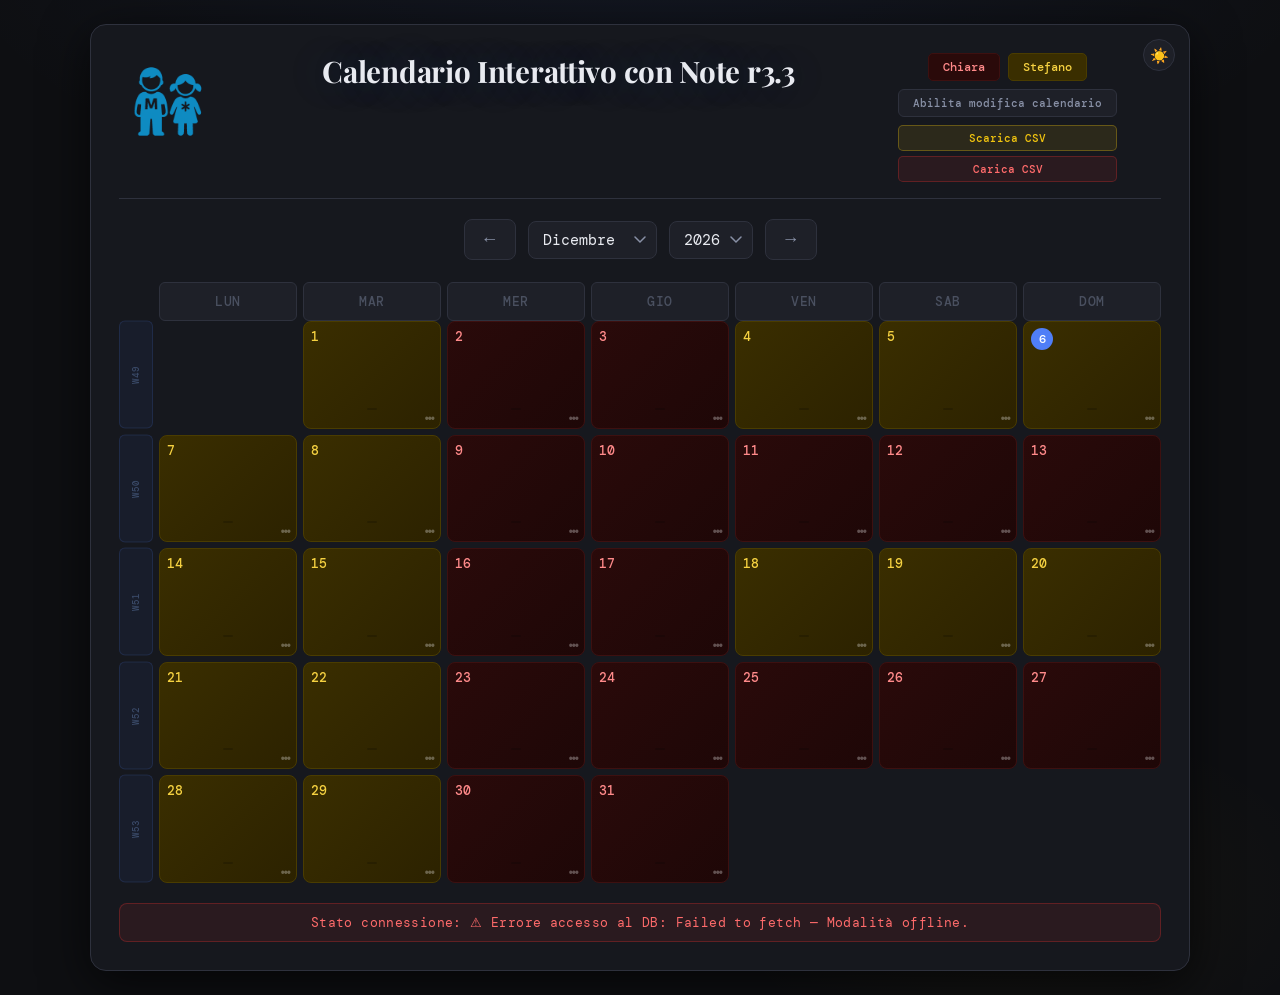
==== commit 77dd27ce: "Bump versione a r3.3 (alternanza weekend personalizzabile)" ====
--- a/index.html
+++ b/index.html
@@ -384,6 +384,13 @@
         .note-btn-weekend-yellow       { background-color: rgba(241,196,15,0.12); color: #b8960c; border-color: rgba(241,196,15,0.35); }
         .note-btn-weekend-yellow:hover { opacity: 0.8; transform: translateY(-1px); }
         [data-theme="dark"] .note-btn-weekend-yellow { color: #f1c40f; }
+        .weekend-rule-marker {
+            position: absolute; bottom: 5px; left: 5px; font-size: 11px; font-weight: 600;
+            font-family: 'DM Mono', monospace; background-color: rgba(155,89,182,0.15);
+            border-radius: 50%; width: 18px; height: 18px; display: flex;
+            align-items: center; justify-content: center; color: #9b59b6;
+            border: 1px solid rgba(155,89,182,0.40);
+        }
         .weekend-rule-row {
             display: flex; align-items: center; justify-content: space-between;
             font-family: 'DM Mono', monospace; font-size: 12px; color: var(--text-secondary);
@@ -428,7 +435,7 @@
             <div class="logo-container">
                 <img src="MaxAndStar.png" alt="Logo" class="logo">
             </div>
-            <div class="title-text">Calendario Interattivo con Note r3.2</div>
+            <div class="title-text">Calendario Interattivo con Note r3.3</div>
             <div class="legend-controls">
                 <div class="legend-row">
                     <span class="legend-btn legend-red">Chiara</span>
@@ -1029,7 +1036,14 @@
                     opts.title = 'Aggiungi/Modifica nota e orario';
                     opts.addEventListener('click', e => { e.stopPropagation(); showNoteModal(dateKey); });
 
-                    cell.append(num, note, time, badge, opts);
+                    const weekendMarker = document.createElement('span');
+                    if (weekendRules.some(r => r.from === dateKey)) {
+                        weekendMarker.textContent = 'C';
+                        weekendMarker.title = "Da qui cambia l'alternanza weekend";
+                        weekendMarker.className = 'weekend-rule-marker';
+                    }
+
+                    cell.append(num, note, time, badge, weekendMarker, opts);
 
                     const defColor  = getDefaultColor(new Date(year, month, day));
                     const modified  = dbEntry?.modified ?? false;
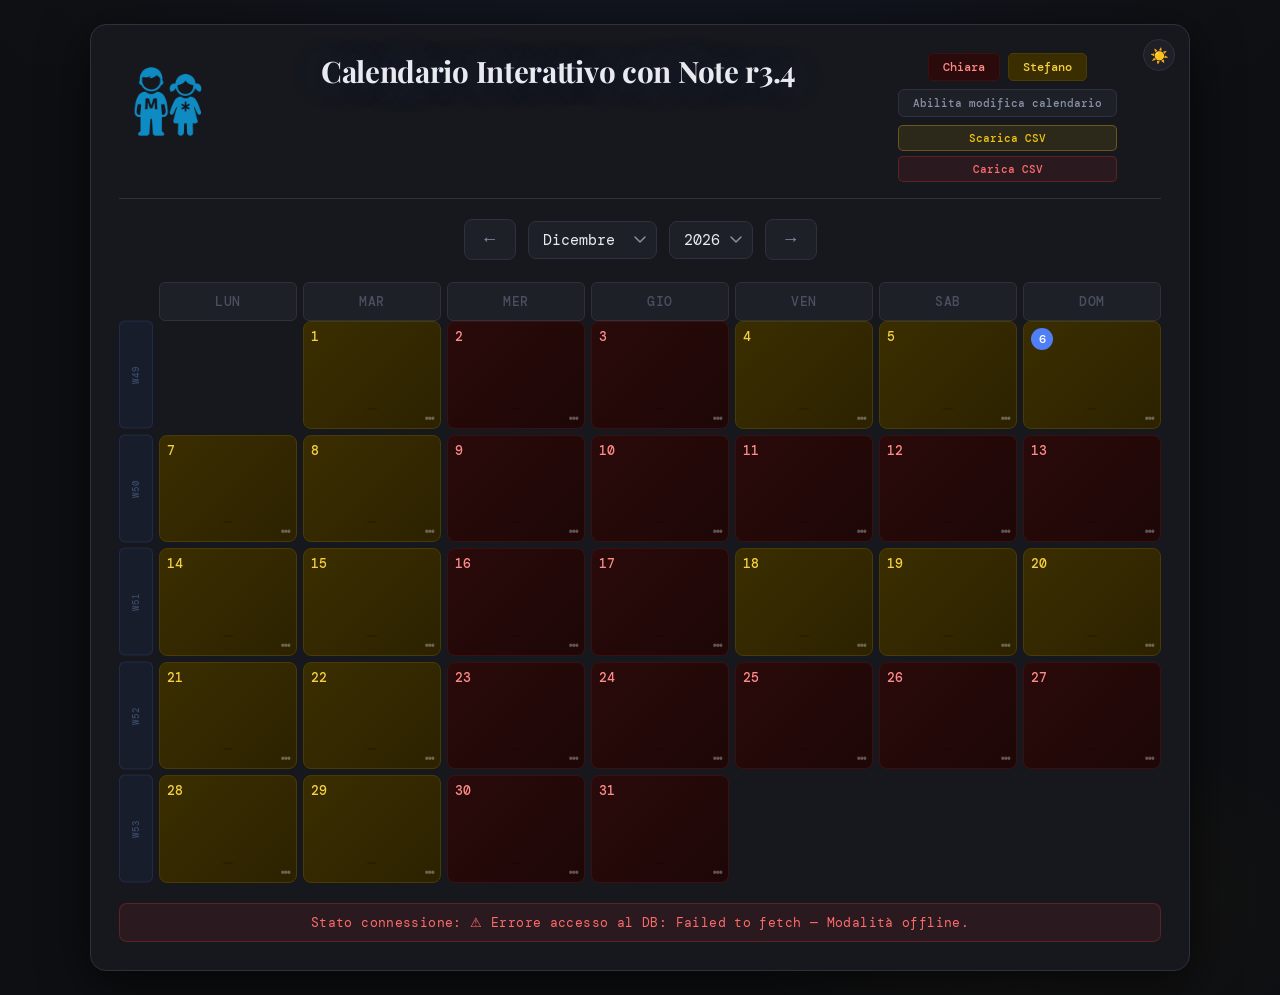
==== commit 604e512f: "Sposta scrittura note e CSV dietro autenticazione, aggiunge ricordami 15gg Aggiungere/modificare/eli" ====
--- a/index.html
+++ b/index.html
@@ -435,7 +435,7 @@
             <div class="logo-container">
                 <img src="MaxAndStar.png" alt="Logo" class="logo">
             </div>
-            <div class="title-text">Calendario Interattivo con Note r3.3</div>
+            <div class="title-text">Calendario Interattivo con Note r3.4</div>
             <div class="legend-controls">
                 <div class="legend-row">
                     <span class="legend-btn legend-red">Chiara</span>
@@ -586,6 +586,26 @@
         };
         const userInitials = { chiara: 'C', stefano: 'S', guest: 'G' };
 
+        // --- "RICORDAMI" (15 giorni sullo stesso browser) ---
+        const REMEMBER_KEY  = 'cal-remember-me';
+        const REMEMBER_DAYS = 15;
+        function saveRememberMe(user) {
+            try {
+                localStorage.setItem(REMEMBER_KEY, JSON.stringify({
+                    user, expiresAt: Date.now() + REMEMBER_DAYS * 24 * 60 * 60 * 1000
+                }));
+            } catch (e) {}
+        }
+        function getRememberedUser() {
+            try {
+                const raw = localStorage.getItem(REMEMBER_KEY);
+                if (!raw) return null;
+                const data = JSON.parse(raw);
+                if (data && userHashes[data.user] && data.expiresAt > Date.now()) return data.user;
+            } catch (e) {}
+            return null;
+        }
+
         // --- FORMATO DATI SU JSONBIN (chiavi data compatte YYYYMMDD) ---
         function encodeDBForStorage(data) {
             const encoded = {};
@@ -717,6 +737,13 @@
             authError.style.display = 'none'; userSelect.focus();
         }
         function hideAuthModal() { authModal.style.display = 'none'; }
+        function requireAuth() {
+            if (isModificationLocked || !currentUser) {
+                setStatus("Sblocca la modifica (accedi con utente e password) per questa azione.", 'warning');
+                return false;
+            }
+            return true;
+        }
         async function validateAuth() {
             const sel = userSelect.value, pwd = passwordInput.value;
             if (!sel) { authError.textContent='Seleziona un utente!'; authError.style.display='block'; return false; }
@@ -730,6 +757,7 @@
             validateAuth().then(ok => {
                 if (ok) {
                     isModificationLocked = false;
+                    saveRememberMe(currentUser);
                     updateModifyBtn(); renderCalendar(); hideAuthModal();
                     setStatus(`Accesso autorizzato per ${currentUser.charAt(0).toUpperCase()+currentUser.slice(1)}. Modifica abilitata.`, 'success');
                 }
@@ -768,8 +796,12 @@
         }
         function hideNoteModal() { noteModal.style.display = 'none'; activeNoteDate = null; }
 
-        noteSaveBtn.addEventListener('click', () => { saveNote(activeNoteDate); hideNoteModal(); });
+        noteSaveBtn.addEventListener('click', () => {
+            if (!requireAuth()) return;
+            saveNote(activeNoteDate); hideNoteModal();
+        });
         noteGcalBtn.addEventListener('click', () => {
+            if (!requireAuth()) return;
             saveNote(activeNoteDate);
             const e = modifiedDaysDB[activeNoteDate];
             openExternalLink(buildGCalUrl(activeNoteDate, e?.note||'Impegno', e?.startTime||'', e?.endTime||''));
@@ -782,6 +814,7 @@
         });
         noteDeleteBtn.addEventListener('click', () => {
             if (!activeNoteDate) return;
+            if (!requireAuth()) return;
             if (modifiedDaysDB[activeNoteDate]) {
                 modifiedDaysDB[activeNoteDate].note = '';
                 delete modifiedDaysDB[activeNoteDate].startTime;
@@ -933,11 +966,20 @@
             yearSelect.addEventListener('change',  renderCalendar);
             prevMonthBtn.addEventListener('click', goToPrevMonth);
             nextMonthBtn.addEventListener('click', goToNextMonth);
-            downloadBtn.addEventListener('click', downloadCSV);
-            uploadBtn.addEventListener('click', () => uploadInput.click());
+            downloadBtn.addEventListener('click', () => { if (requireAuth()) downloadCSV(); });
+            uploadBtn.addEventListener('click', () => { if (requireAuth()) uploadInput.click(); });
             uploadInput.addEventListener('change', uploadCSV);
             modifyBtn.addEventListener('click', toggleLock);
-            loadModifications().finally(() => { renderCalendar(); updateModifyBtn(); });
+
+            const remembered = getRememberedUser();
+            if (remembered) { currentUser = remembered; isModificationLocked = false; }
+
+            loadModifications().finally(() => {
+                renderCalendar(); updateModifyBtn();
+                if (remembered) {
+                    setStatus(`Accesso automatico per ${remembered.charAt(0).toUpperCase()+remembered.slice(1)} (ricordato su questo browser).`, 'success');
+                }
+            });
         });
 
         function populateSelects(cm, cy) {
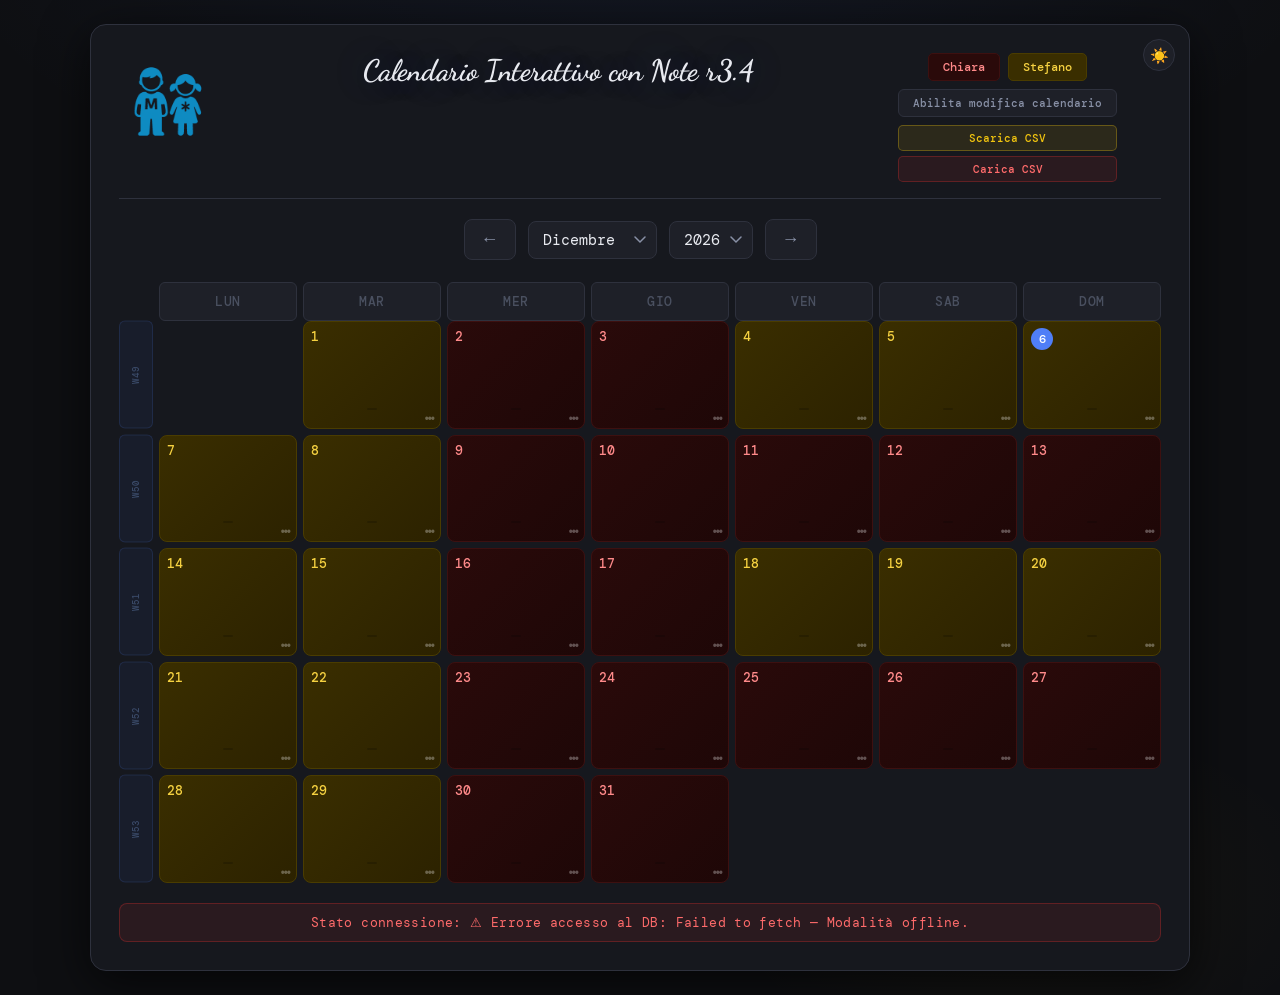
==== commit 63321a49: "Cambia il font del titolo in Dancing Script (Google Fonts)" ====
--- a/index.html
+++ b/index.html
@@ -5,7 +5,7 @@
     <meta name="viewport" content="width=device-width, initial-scale=1.0">
     <title>Calendario Interattivo con Note</title>
     <link rel="icon" type="image/png" href="MaxAndStar.png">
-    <link href="https://fonts.googleapis.com/css2?family=DM+Mono:wght@400;500&family=Playfair+Display:wght@600;700&display=swap" rel="stylesheet">
+    <link href="https://fonts.googleapis.com/css2?family=DM+Mono:wght@400;500&family=Playfair+Display:wght@600;700&family=Dancing+Script:wght@600;700&display=swap" rel="stylesheet">
     <style>
         [data-theme="dark"] {
             --bg-base:        #0e0f12;
@@ -121,7 +121,7 @@
 
         .title-text {
             flex: 1; text-align: center;
-            font-family: 'Playfair Display', serif;
+            font-family: 'Dancing Script', cursive;
             font-size: clamp(1.1rem, 3.2vw, 1.85rem); font-weight: 700;
             color: var(--text-primary); letter-spacing: -0.01em; line-height: 1.2;
             padding: 0 12px; text-shadow: 0 0 40px var(--accent-shadow); transition: color 0.3s;
@@ -1076,7 +1076,11 @@
                     opts.className = 'day-options';
                     opts.innerHTML = '&hellip;';
                     opts.title = 'Aggiungi/Modifica nota e orario';
-                    opts.addEventListener('click', e => { e.stopPropagation(); showNoteModal(dateKey); });
+                    opts.addEventListener('click', e => {
+                        e.stopPropagation();
+                        if (!requireAuth()) return;
+                        showNoteModal(dateKey);
+                    });
 
                     const weekendMarker = document.createElement('span');
                     if (weekendRules.some(r => r.from === dateKey)) {
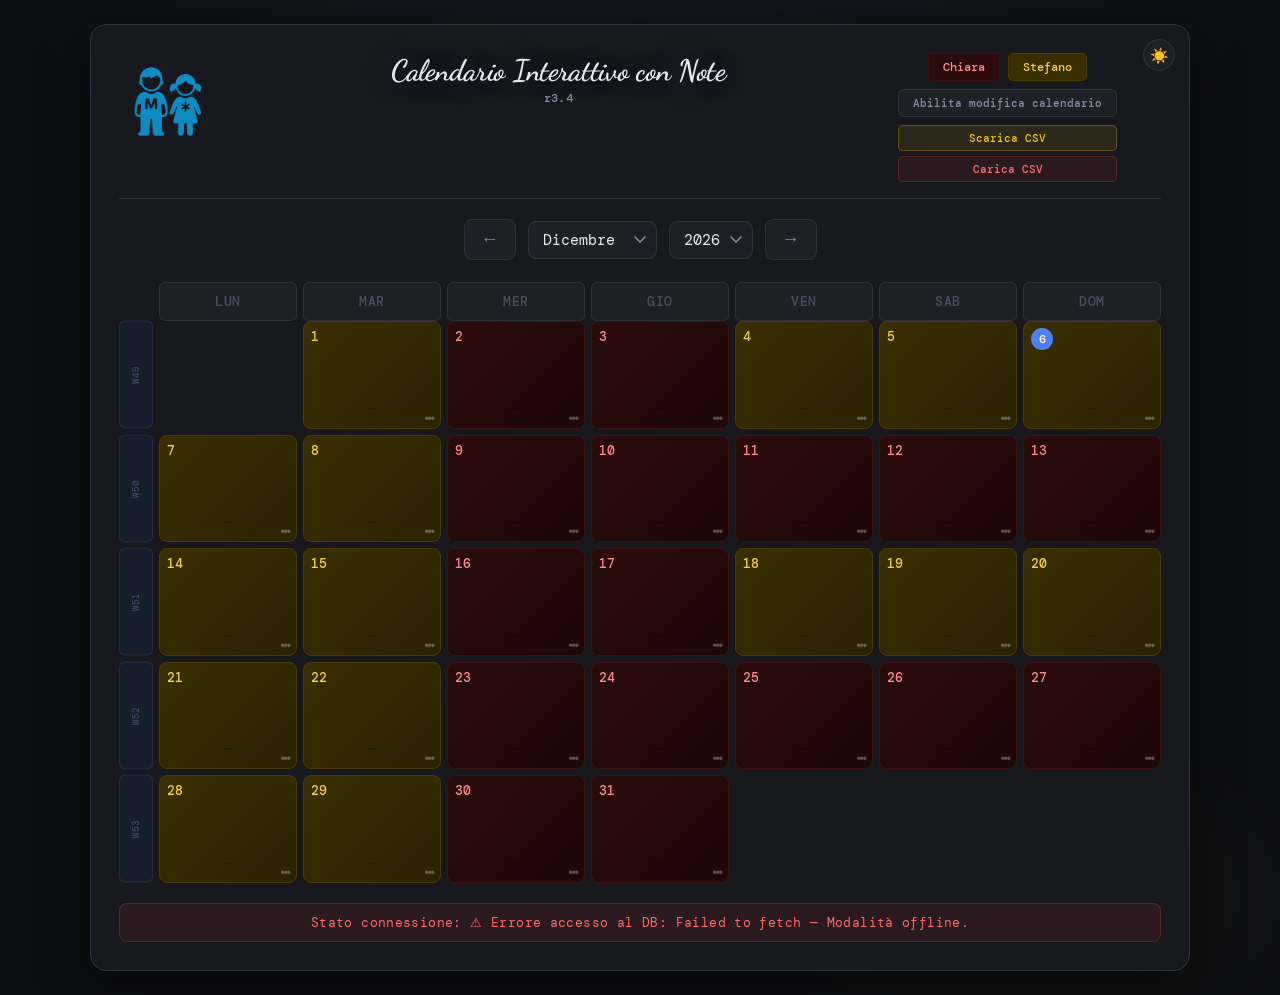
==== commit aacae3a1: "Numero di release su una riga a parte, centrato e piu' piccolo" ====
--- a/index.html
+++ b/index.html
@@ -126,6 +126,13 @@
             color: var(--text-primary); letter-spacing: -0.01em; line-height: 1.2;
             padding: 0 12px; text-shadow: 0 0 40px var(--accent-shadow); transition: color 0.3s;
         }
+        .version-tag {
+            display: block; text-align: center;
+            font-family: 'DM Mono', monospace;
+            font-size: clamp(9px, 1.4vw, 12px); font-weight: 500;
+            color: var(--text-secondary); letter-spacing: 0.02em;
+            text-shadow: none; margin-top: 2px;
+        }
 
         .legend-controls {
             display: flex; flex-direction: column; gap: 8px;
@@ -435,7 +442,7 @@
             <div class="logo-container">
                 <img src="MaxAndStar.png" alt="Logo" class="logo">
             </div>
-            <div class="title-text">Calendario Interattivo con Note r3.4</div>
+            <div class="title-text">Calendario Interattivo con Note<span class="version-tag">r3.4</span></div>
             <div class="legend-controls">
                 <div class="legend-row">
                     <span class="legend-btn legend-red">Chiara</span>
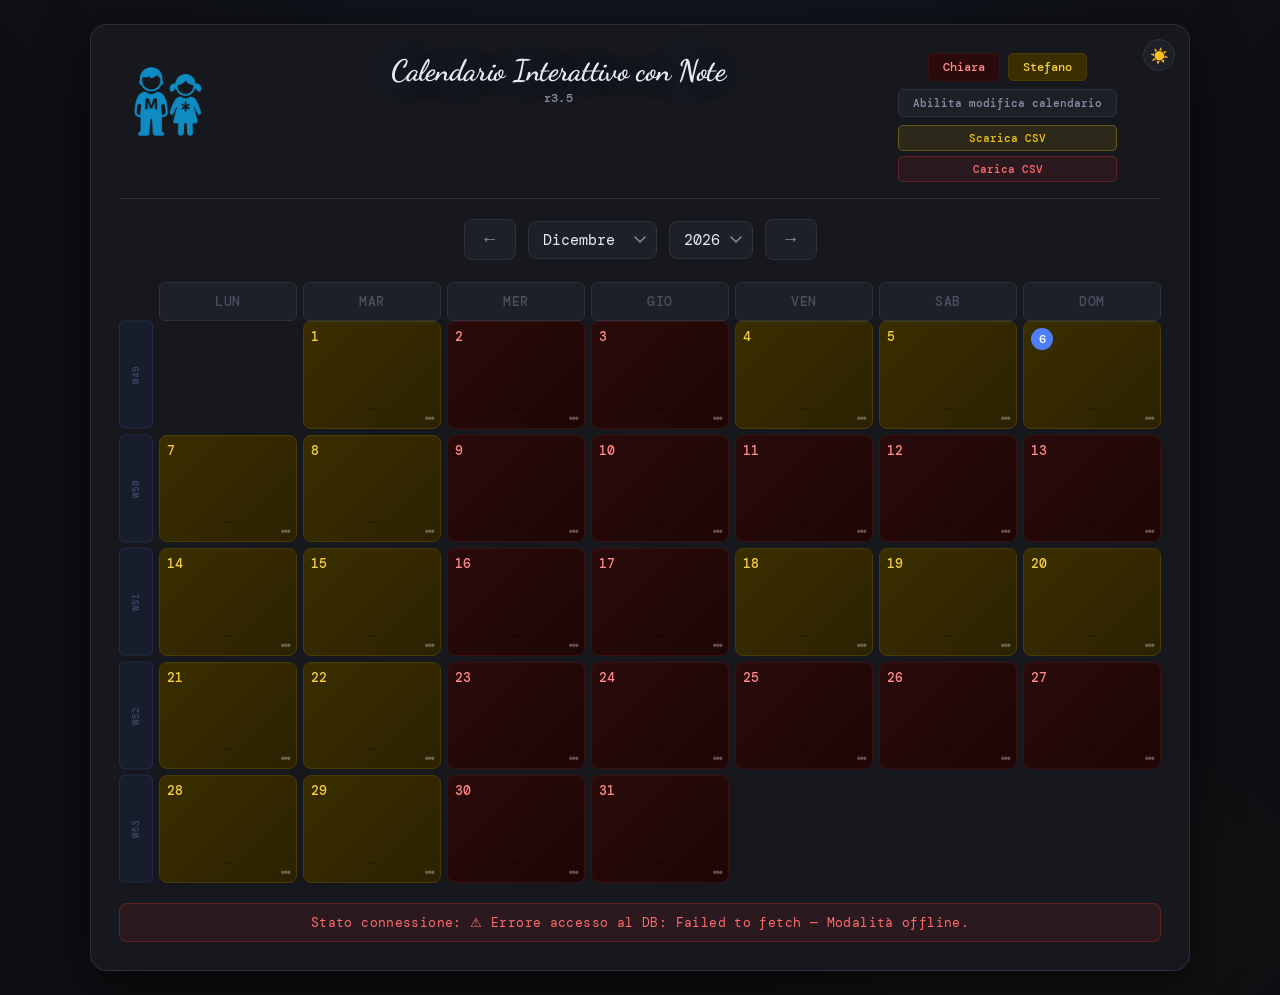
==== commit 0349a3bd: "Bump versione a r3.5 per verificare quale build si sta visualizzando" ====
--- a/index.html
+++ b/index.html
@@ -442,7 +442,7 @@
             <div class="logo-container">
                 <img src="MaxAndStar.png" alt="Logo" class="logo">
             </div>
-            <div class="title-text">Calendario Interattivo con Note<span class="version-tag">r3.4</span></div>
+            <div class="title-text">Calendario Interattivo con Note<span class="version-tag">r3.5</span></div>
             <div class="legend-controls">
                 <div class="legend-row">
                     <span class="legend-btn legend-red">Chiara</span>
